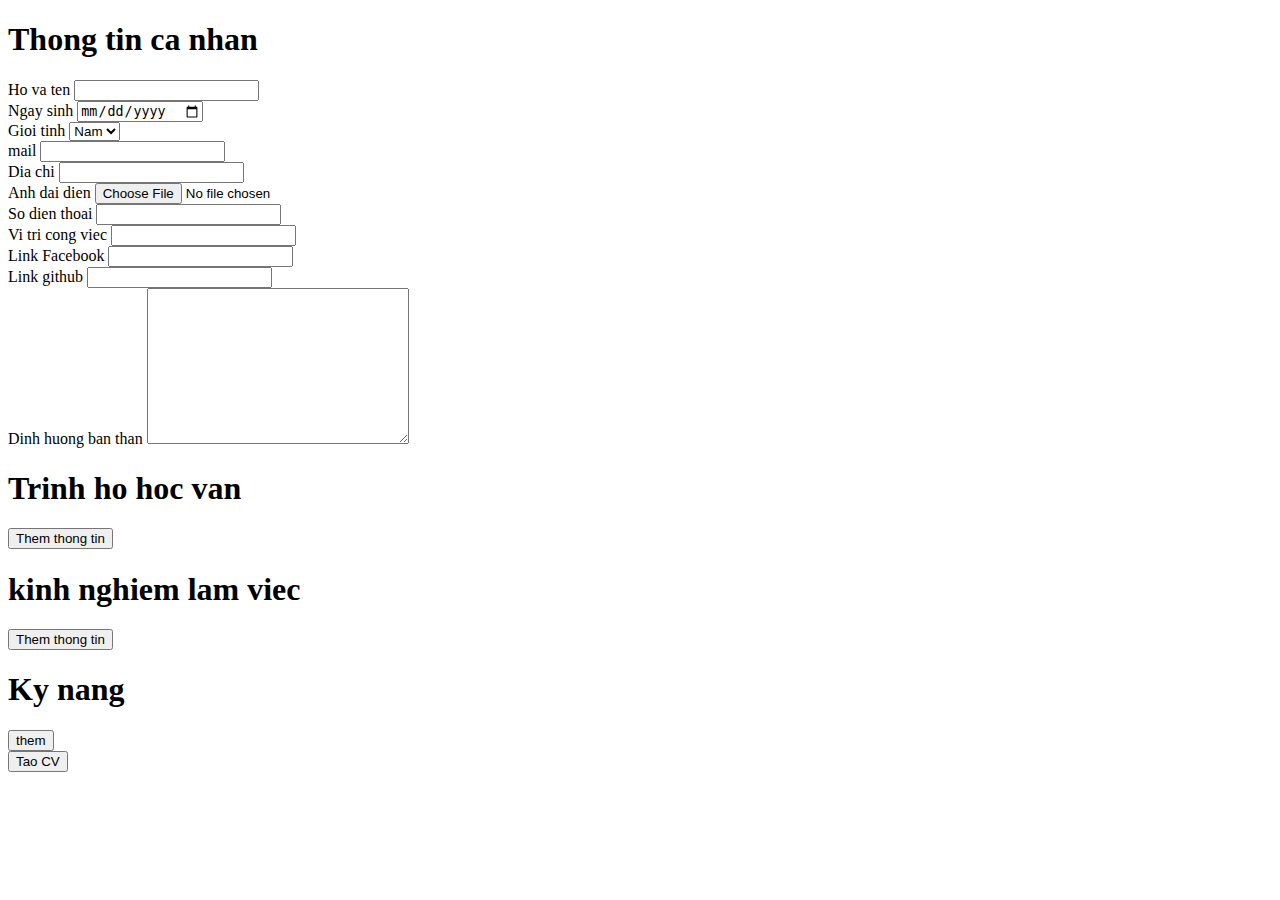
==== client/createresume.html @ 831a9919 "tao vc" ====
<!DOCTYPE html>
<html lang="en">
<head>
    <meta charset="UTF-8">
    <meta name="viewport" content="width=device-width, initial-scale=1.0">
    <title>Document</title>
</head>
<body>
    <div class="container">

        <div class="personal">
            <h1>Thong tin ca nhan</h1>
            <div class="">
                <!-- ho ten -->
                <div class="fullname">
                    <label for="fullname">Ho va ten
                    </label>
                    <input type="text" name="fullname" id="fullname">
                </div>
                <!-- ngay sinh -->
                <div class="birthday">
                    <label for="birthday">Ngay sinh</label>
                    <input type="date" name="birthday" id="birthday">
                </div>
                <!-- gioi tinh -->
                <div class="sex">
                    <label for="sex">Gioi tinh</label>
                    <select name="sex" id="sex">
                        <option value="1">Nam</option>
                        <option value="0">Nu</option>
                    </select>
                </div>
                
            </div>
            <div>
                <!-- email -->
                <div class="mail">
                    <label for="mail">mail</label>
                    <input type="email" name="mail" id="mail">
                </div>
                <!-- dia chi -->
                <div class="address">
                    <label for="address">Dia chi</label>
                    <input type="text" name="address" id="address">
                </div>
                <!-- avatar -->
                <div class="avatar">
                    <label for="avatar">Anh dai dien</label>
                    <input type="file" name="avatar" id="avatar">
                </div>
            </div>
            <div>
                <!-- so dien thoai -->
                <div class="phone">
                    <label for="phone">So dien thoai</label>
                    <input type="text" name="phone" id="phone">
                </div>
                <!-- vi tri cong viec -->
                <div class="job">
                    <label for="job">Vi tri cong viec</label>
                    <input type="text" name="job" id="job">
                </div>
            </div>
            <div>
                <!-- link fb -->
                <div class="facebook-link">
                    <label for="db-link">Link Facebook</label>
                    <input type="text" name="db-link" id="db-link">
                </div>
                <!-- link github -->
                <div class="github-link">
                    <label for="gh-link">Link github</label>
                    <input type="text" name="gh-link" id="gh-link">
                </div>
            </div>
            <div>
                <!-- dinh huong nghe nghiep -->
                <div class="carrer">
                    <label for="carrer">Dinh huong ban than</label>
                    <textarea name="carrer" id="carrer" cols="30" rows="10"></textarea>
                </div>
            </div>
        </div>


        <div class="education">
            <h1>Trinh ho hoc van</h1>
            <div class="list-education">
                <!-- form nhap thong tin se duoc do vao day khi nguoi dung nhap "them thong tin" -->
            </div>
            <div class="btn-add-education">
                <button>Them thong tin</button>
            </div>
        </div>

        <div class="experience">
            <h1>kinh nghiem lam viec</h1>
            <div class="list-experience">
                <!-- form nhap thong tin se duoc do vao day khi nguoi dung nhap "them thong tin" -->
            </div>
            <div class="btn-add-experience">
                <button>Them thong tin</button>
            </div>
        </div>

        <div class="skills">
            <h1>Ky nang</h1>
            <div class="list-skill">
                
            </div>
            <div class="btn-add-skill">
                <button>them</button>
            </div>
        </div>
        <div class="btn-submit">
            <button>Tao CV</button>
        </div>
    </div>
    <!-- <button class="change">change</button> -->
    <script src="./js/createresume.js"></script>
</body>
</html>
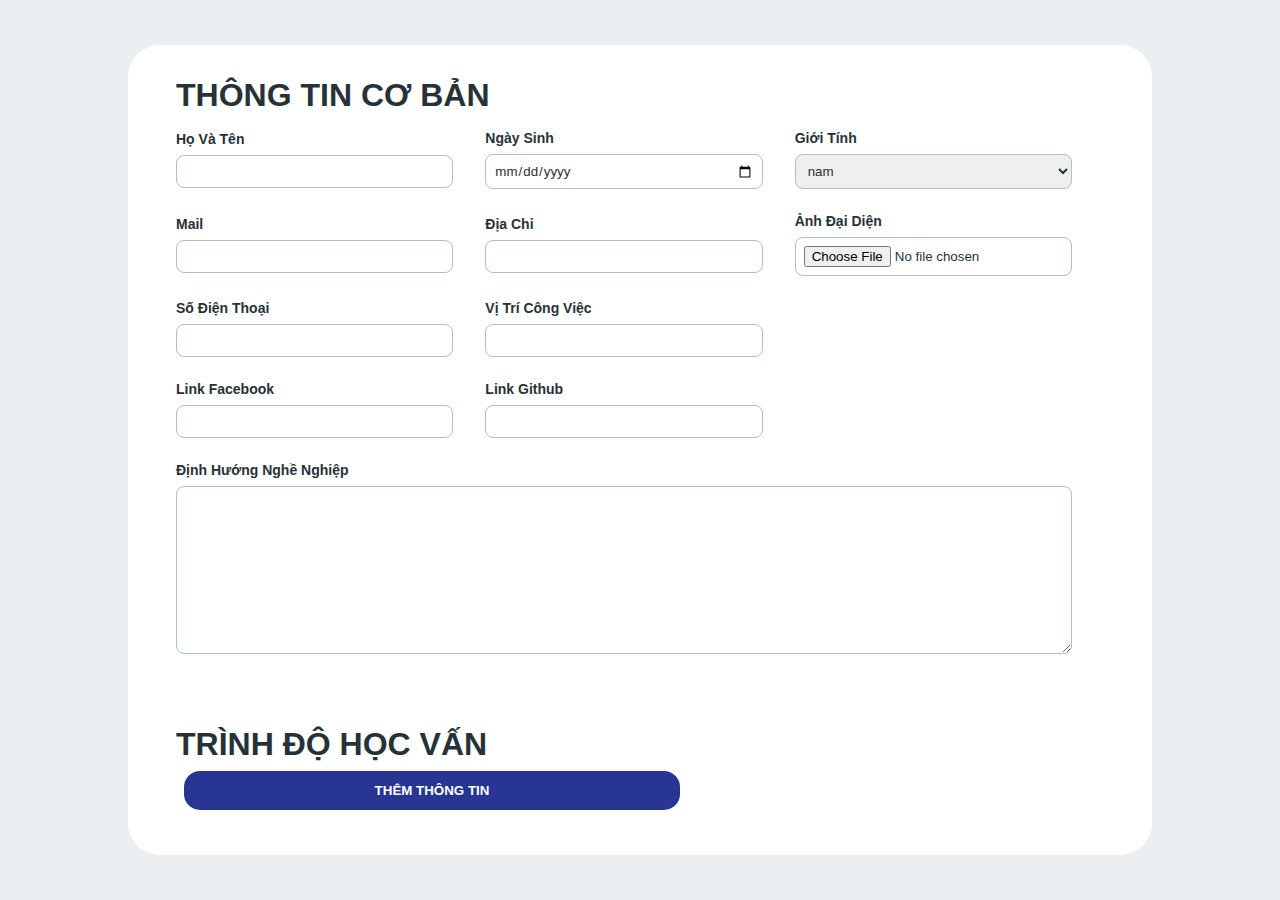
==== commit 028ef1e8: "Sua giao dien trang myaccount" ====
--- a/client/createresume.html
+++ b/client/createresume.html
@@ -1,122 +1,122 @@
 <!DOCTYPE html>
 <html lang="en">
+
 <head>
-    <meta charset="UTF-8">
-    <meta name="viewport" content="width=device-width, initial-scale=1.0">
+    <meta charset="UTF-8" />
+    <meta name="viewport" content="width=device-width, initial-scale=1.0" />
     <title>Document</title>
+    <link rel="stylesheet" href="./css/editresume.css" />
 </head>
+
 <body>
     <div class="container">
-
-        <div class="personal">
-            <h1>Thong tin ca nhan</h1>
-            <div class="">
-                <!-- ho ten -->
-                <div class="fullname">
-                    <label for="fullname">Ho va ten
-                    </label>
-                    <input type="text" name="fullname" id="fullname">
+        <div class="wrapper">
+            <div class="personal pd">
+                <h1 class="heading">thông tin cơ bản</h1>
+                <div class="fullname-birthday r-flex">
+                    <!-- ho ten -->
+                    <div class="fullname w-1-3">
+                        <label for="fullname" class="form-label">họ và tên</label>
+                        <input type="text" name="fullname" id="fullname" class="form-input" />
+                    </div>
+                    <!-- ngay sinh -->
+                    <div class="birthday w-1-3">
+                        <label for="birthday" class="form-label">ngày sinh</label>
+                        <input type="date" name="birthday" id="birthday" class="form-input" />
+                    </div>
+                    <!-- gioi tinh -->
+                    <div class="sex w-1-3">
+                        <label for="sex" class="form-label">giới tính</label>
+                        <select name="sex" id="sex" class="form-input">
+                <option value="1">nam</option>
+                <option value="0">nữ</option>
+              </select>
+                    </div>
                 </div>
-                <!-- ngay sinh -->
-                <div class="birthday">
-                    <label for="birthday">Ngay sinh</label>
-                    <input type="date" name="birthday" id="birthday">
+                <div class="r-flex">
+                    <!-- email -->
+                    <div class="mail w-1-3">
+                        <label for="mail" class="form-label">mail</label>
+                        <input type="email" name="mail" id="mail" class="form-input" />
+                    </div>
+                    <!-- dia chi -->
+                    <div class="address w-1-3">
+                        <label for="address" class="form-label">địa chỉ</label>
+                        <input type="text" name="address" id="address" class="form-input" />
+                    </div>
+                    <!-- avatar -->
+                    <div class="avatar w-1-3">
+                        <label for="avatar" class="form-label">ảnh đại diện</label>
+                        <input type="file" name="avatar" id="avatar" class="form-input" />
+                    </div>
                 </div>
-                <!-- gioi tinh -->
-                <div class="sex">
-                    <label for="sex">Gioi tinh</label>
-                    <select name="sex" id="sex">
-                        <option value="1">Nam</option>
-                        <option value="0">Nu</option>
-                    </select>
+                <div class="r-flex">
+                    <!-- so dien thoai -->
+                    <div class="phone w-1-3">
+                        <label for="phone" class="form-label">số điện thoại</label>
+                        <input type="text" name="phone" id="phone" class="form-input" />
+                    </div>
+                    <!-- vi tri cong viec -->
+                    <div class="job w-1-3">
+                        <label for="job" class="form-label">vị trí công việc</label>
+                        <input type="text" name="job" id="job" class="form-input" />
+                    </div>
                 </div>
-                
-            </div>
-            <div>
-                <!-- email -->
-                <div class="mail">
-                    <label for="mail">mail</label>
-                    <input type="email" name="mail" id="mail">
+                <div class="r-flex">
+                    <!-- link fb -->
+                    <div class="facebook-link w-1-3">
+                        <label for="db-link" class="form-label">Link Facebook</label>
+                        <input type="text" name="fb-link" id="fb-link" class="form-input" />
+                    </div>
+                    <!-- link github -->
+                    <div class="github-link w-1-3">
+                        <label for="gh-link" class="form-label">Link github</label>
+                        <input type="text" name="gh-link" id="gh-link" class="form-input" />
+                    </div>
                 </div>
-                <!-- dia chi -->
-                <div class="address">
-                    <label for="address">Dia chi</label>
-                    <input type="text" name="address" id="address">
-                </div>
-                <!-- avatar -->
-                <div class="avatar">
-                    <label for="avatar">Anh dai dien</label>
-                    <input type="file" name="avatar" id="avatar">
+                <div>
+                    <!-- dinh huong nghe nghiep -->
+                    <div class="carrer w-1-3">
+                        <label for="carrer" class="form-label">định hướng nghề nghiệp</label>
+                        <textarea name="carrer" id="carrer" cols="30" rows="10" class="form-input"></textarea>
+                    </div>
                 </div>
             </div>
-            <div>
-                <!-- so dien thoai -->
-                <div class="phone">
-                    <label for="phone">So dien thoai</label>
-                    <input type="text" name="phone" id="phone">
+
+            <div class="education pd">
+                <h1 class="heading">trình độ học vấn</h1>
+                <div class="list-education">
+                    <!-- form nhap thong tin se duoc do vao day khi nguoi dung nhap "them thong tin" -->
                 </div>
-                <!-- vi tri cong viec -->
-                <div class="job">
-                    <label for="job">Vi tri cong viec</label>
-                    <input type="text" name="job" id="job">
+                <div class="btn-add-education">
+                    <button class="btn-add">thêm thông tin</button>
                 </div>
             </div>
-            <div>
-                <!-- link fb -->
-                <div class="facebook-link">
-                    <label for="db-link">Link Facebook</label>
-                    <input type="text" name="db-link" id="db-link">
+
+            <div class="experience pd">
+                <h1 class="heading">kinh nghiệm làm việc</h1>
+                <div class="list-experience">
+                    <!-- form nhap thong tin se duoc do vao day khi nguoi dung nhap "them thong tin" -->
                 </div>
-                <!-- link github -->
-                <div class="github-link">
-                    <label for="gh-link">Link github</label>
-                    <input type="text" name="gh-link" id="gh-link">
+                <div class="btn-add-experience">
+                    <button class="btn-add">thêm thông tin</button>
                 </div>
             </div>
-            <div>
-                <!-- dinh huong nghe nghiep -->
-                <div class="carrer">
-                    <label for="carrer">Dinh huong ban than</label>
-                    <textarea name="carrer" id="carrer" cols="30" rows="10"></textarea>
+
+            <div class="skills pd">
+                <h1 class="heading">kỹ năng</h1>
+                <div class="list-skill"></div>
+                <div class="btn-add-skill">
+                    <button class="btn-add">thêm thông tin</button>
                 </div>
             </div>
-        </div>
-
-
-        <div class="education">
-            <h1>Trinh ho hoc van</h1>
-            <div class="list-education">
-                <!-- form nhap thong tin se duoc do vao day khi nguoi dung nhap "them thong tin" -->
+            <div class="btn-submit pd">
+                <button>Hoàn Thành </button>
             </div>
-            <div class="btn-add-education">
-                <button>Them thong tin</button>
-            </div>
-        </div>
-
-        <div class="experience">
-            <h1>kinh nghiem lam viec</h1>
-            <div class="list-experience">
-                <!-- form nhap thong tin se duoc do vao day khi nguoi dung nhap "them thong tin" -->
-            </div>
-            <div class="btn-add-experience">
-                <button>Them thong tin</button>
-            </div>
-        </div>
-
-        <div class="skills">
-            <h1>Ky nang</h1>
-            <div class="list-skill">
-                
-            </div>
-            <div class="btn-add-skill">
-                <button>them</button>
-            </div>
-        </div>
-        <div class="btn-submit">
-            <button>Tao CV</button>
         </div>
     </div>
     <!-- <button class="change">change</button> -->
     <script src="./js/createresume.js"></script>
 </body>
+
 </html>--- a/client/css/editresume.css
+++ b/client/css/editresume.css
@@ -0,0 +1,132 @@
+* {
+    margin: 0;
+    padding: 0;
+    box-sizing: content-box;
+    font-family: Arial, Helvetica, sans-serif;
+}
+
+.container {
+    background-color: #eceff1;
+    height: 100vh;
+    position: relative;
+}
+
+.wrapper {
+    position: absolute;
+    top: 50%;
+    left: 50%;
+    transform: translate(-50%, -50%);
+    border-radius: 2rem;
+    width: 80%;
+    height: 90vh;
+    background-color: white;
+    overflow: auto;
+}
+
+.pd {
+    padding: 2rem 3rem;
+}
+
+.my-2 {
+    margin: 2rem 0;
+}
+
+.heading {
+    text-transform: uppercase;
+    color: #263238;
+}
+
+.r-flex {
+    display: flex;
+    align-items: center;
+}
+
+.btn {
+    margin: 0.5rem 0;
+    padding: 0.5rem 1rem;
+    background-color: white;
+    border: 1px solid #263238;
+    border-radius: 1rem;
+    cursor: pointer;
+    font-weight: bold;
+    text-transform: uppercase;
+    font-size: 12px;
+}
+
+.btn-add {
+    margin: 0.5rem;
+    padding: 0.75rem 1rem;
+    background-color: #283593;
+    color: white;
+    border: none;
+    border-radius: 1rem;
+    text-transform: uppercase;
+    font-weight: bold;
+    width: 50%;
+    outline: none;
+    cursor: pointer;
+}
+
+.w-1-3 {
+    width: calc(100% / 3);
+    display: flex;
+    flex-direction: column;
+    margin: 0.5rem 0;
+}
+
+.w-1-2 {
+    width: calc(100% / 2);
+    display: flex;
+    flex-direction: column;
+    margin: 0.5rem 0;
+}
+
+.form-label {
+    text-transform: capitalize;
+    padding: 0.5rem 0;
+    font-size: 14px;
+    font-weight: 600;
+    color: #263238;
+}
+
+.form-input {
+    padding: 0.5rem;
+    margin-right: 2rem;
+    outline: none;
+    border: 1px solid #b0bec5;
+    border-radius: 0.5rem;
+    color: #263238;
+}
+
+.form-input:focus {
+    border-color: #283593;
+    transform: 300ms;
+}
+
+.carrer {
+    width: 100%;
+}
+
+.btn-submit button {
+    display: block;
+    background-color: #283593;
+    border: 0;
+    outline: 0;
+    padding: 10px 15px;
+    color: white;
+    border-radius: 3px;
+    cursor: pointer;
+    margin-left: 8px;
+}
+
+
+/* .btn-submit button {
+    padding: 10px 5px;
+    display: block;
+    width: 10%;
+    margin: 0 auto;
+    text-align: center;
+    margin-top: 20px;
+    background-color: #1565c0;
+    border-radius: 5px;
+} */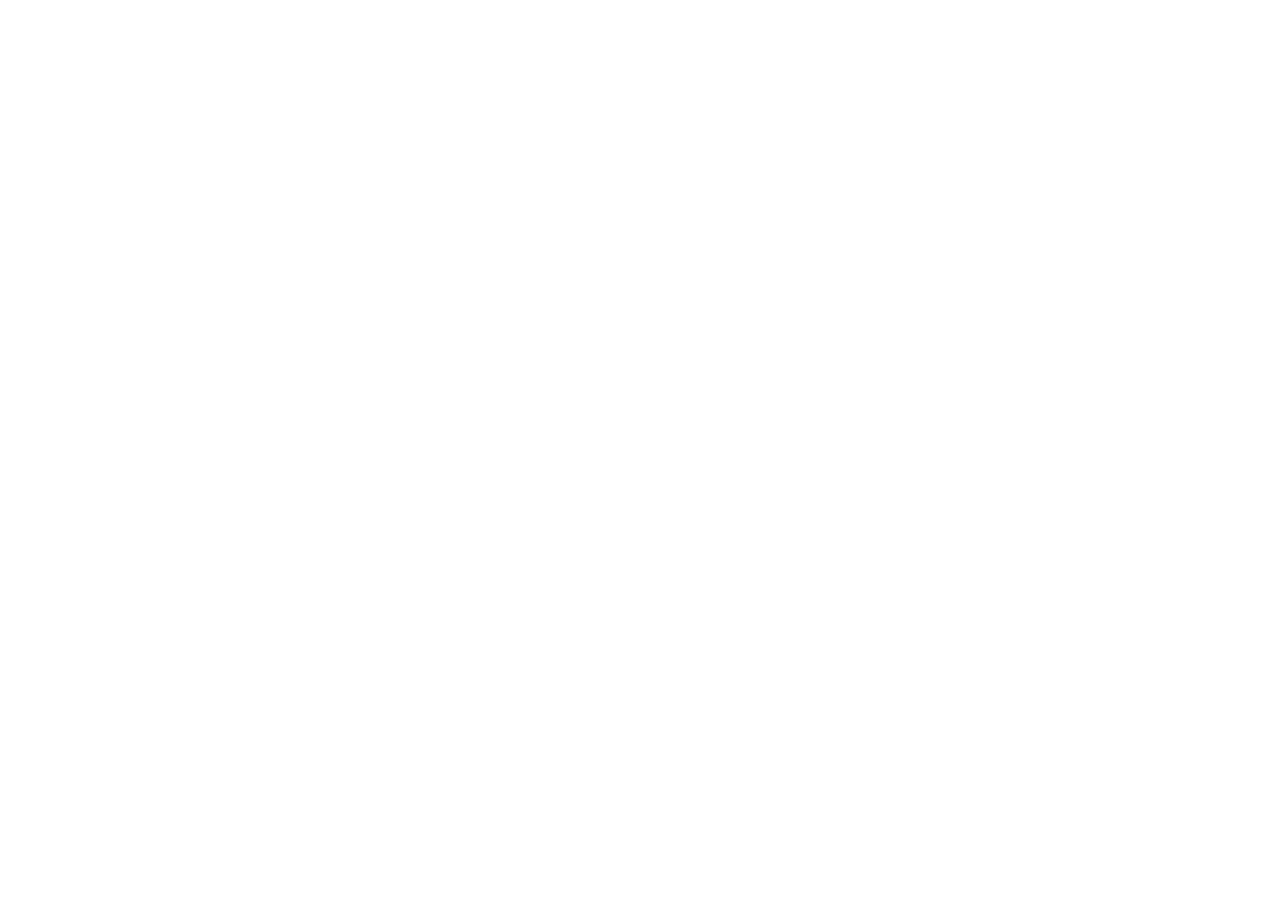
==== commit 4788f499: "them logout va cap nhat moi code phan nhap, sua cv" ====
--- a/client/createresume.html
+++ b/client/createresume.html
@@ -1,122 +1,177 @@
 <!DOCTYPE html>
 <html lang="en">
-
-<head>
+  <head>
     <meta charset="UTF-8" />
     <meta name="viewport" content="width=device-width, initial-scale=1.0" />
     <title>Document</title>
     <link rel="stylesheet" href="./css/editresume.css" />
-</head>
+  </head>
 
-<body>
+  <body>
     <div class="container">
-        <div class="wrapper">
-            <div class="personal pd">
-                <h1 class="heading">thông tin cơ bản</h1>
-                <div class="fullname-birthday r-flex">
-                    <!-- ho ten -->
-                    <div class="fullname w-1-3">
-                        <label for="fullname" class="form-label">họ và tên</label>
-                        <input type="text" name="fullname" id="fullname" class="form-input" />
-                    </div>
-                    <!-- ngay sinh -->
-                    <div class="birthday w-1-3">
-                        <label for="birthday" class="form-label">ngày sinh</label>
-                        <input type="date" name="birthday" id="birthday" class="form-input" />
-                    </div>
-                    <!-- gioi tinh -->
-                    <div class="sex w-1-3">
-                        <label for="sex" class="form-label">giới tính</label>
-                        <select name="sex" id="sex" class="form-input">
+      <div class="wrapper">
+        <div class="personal pd">
+          <h1 class="heading">thông tin cơ bản</h1>
+          <div class="fullname-birthday r-flex">
+            <!-- ho ten -->
+            <div class="fullname w-1-3">
+              <label for="fullname" class="form-label">họ và tên</label>
+              <input
+                type="text"
+                name="fullname"
+                id="fullname"
+                class="form-input"
+              />
+              <span class="error err-fullname"></span>
+            </div>
+            <!-- ngay sinh -->
+            <div class="birthday w-1-3">
+              <label for="birthday" class="form-label">ngày sinh</label>
+              <input
+                type="date"
+                name="birthday"
+                id="birthday"
+                class="form-input"
+              />
+              <span class="error err-birthday"></span>
+            </div>
+            <!-- gioi tinh -->
+            <div class="sex w-1-3">
+              <label for="sex" class="form-label">giới tính</label>
+              <select name="sex" id="sex" class="form-input">
+                <option value="5" selected>vui lòng chọn giới tính</option>
                 <option value="1">nam</option>
                 <option value="0">nữ</option>
               </select>
-                    </div>
-                </div>
-                <div class="r-flex">
-                    <!-- email -->
-                    <div class="mail w-1-3">
-                        <label for="mail" class="form-label">mail</label>
-                        <input type="email" name="mail" id="mail" class="form-input" />
-                    </div>
-                    <!-- dia chi -->
-                    <div class="address w-1-3">
-                        <label for="address" class="form-label">địa chỉ</label>
-                        <input type="text" name="address" id="address" class="form-input" />
-                    </div>
-                    <!-- avatar -->
-                    <div class="avatar w-1-3">
-                        <label for="avatar" class="form-label">ảnh đại diện</label>
-                        <input type="file" name="avatar" id="avatar" class="form-input" />
-                    </div>
-                </div>
-                <div class="r-flex">
-                    <!-- so dien thoai -->
-                    <div class="phone w-1-3">
-                        <label for="phone" class="form-label">số điện thoại</label>
-                        <input type="text" name="phone" id="phone" class="form-input" />
-                    </div>
-                    <!-- vi tri cong viec -->
-                    <div class="job w-1-3">
-                        <label for="job" class="form-label">vị trí công việc</label>
-                        <input type="text" name="job" id="job" class="form-input" />
-                    </div>
-                </div>
-                <div class="r-flex">
-                    <!-- link fb -->
-                    <div class="facebook-link w-1-3">
-                        <label for="db-link" class="form-label">Link Facebook</label>
-                        <input type="text" name="fb-link" id="fb-link" class="form-input" />
-                    </div>
-                    <!-- link github -->
-                    <div class="github-link w-1-3">
-                        <label for="gh-link" class="form-label">Link github</label>
-                        <input type="text" name="gh-link" id="gh-link" class="form-input" />
-                    </div>
-                </div>
-                <div>
-                    <!-- dinh huong nghe nghiep -->
-                    <div class="carrer w-1-3">
-                        <label for="carrer" class="form-label">định hướng nghề nghiệp</label>
-                        <textarea name="carrer" id="carrer" cols="30" rows="10" class="form-input"></textarea>
-                    </div>
-                </div>
+              <span class="error err-sex"></span>
             </div>
+          </div>
+          <div class="r-flex">
+            <!-- email -->
+            <div class="mail w-1-3">
+              <label for="mail" class="form-label">mail</label>
+              <input type="email" name="mail" id="mail" class="form-input" />
+              <span class="error err-mail"></span>
+            </div>
+            <!-- dia chi -->
+            <div class="address w-1-3">
+              <label for="address" class="form-label">địa chỉ</label>
+              <input
+                type="text"
+                name="address"
+                id="address"
+                class="form-input"
+              />
+              <span class="error err-address"></span>
+            </div>
+            <!-- avatar -->
+            <div class="avatar w-1-3">
+              <label for="avatar" class="form-label">ảnh đại diện</label>
+              <input type="file" name="avatar" id="avatar" class="form-input" />
+              <span class="error err-fullname"></span>
+            </div>
+          </div>
+          <div class="r-flex">
+            <!-- so dien thoai -->
+            <div class="phone w-1-3">
+              <label for="phone" class="form-label">số điện thoại</label>
+              <input type="text" name="phone" id="phone" class="form-input" />
+              <span class="error err-phone"></span>
+            </div>
+            <!-- vi tri cong viec -->
+            <div class="job w-1-3">
+              <label for="job" class="form-label">vị trí công việc</label>
+              <input type="text" name="job" id="job" class="form-input" />
+              <span class="error err-job"></span>
+            </div>
+          </div>
+          <div class="r-flex">
+            <!-- link fb -->
+            <div class="facebook-link w-1-3">
+              <label for="db-link" class="form-label">Link Facebook</label>
+              <input
+                type="text"
+                name="fb-link"
+                id="fb-link"
+                class="form-input"
+              />
+              <span class="error err-fb-link"></span>
+            </div>
+            <!-- link github -->
+            <div class="github-link w-1-3">
+              <label for="gh-link" class="form-label">Link github</label>
+              <input
+                type="text"
+                name="gh-link"
+                id="gh-link"
+                class="form-input"
+              />
+              <span class="error err-gh-link"></span>
+            </div>
+            <div class="instagram-link w-1-3">
+              <label for="ins-link" class="form-label">Link instagram</label>
+              <input
+                type="text"
+                name="ins-link"
+                id="ins-link"
+                class="form-input"
+              />
+              <span class="error err-ins-link"></span>
+            </div>
+          </div>
+          <div>
+            <!-- dinh huong nghe nghiep -->
+            <div class="carrer w-1-3">
+              <label for="carrer" class="form-label"
+                >định hướng nghề nghiệp</label
+              >
+              <textarea
+                name="carrer"
+                id="carrer"
+                cols="30"
+                rows="10"
+                class="form-input"
+              ></textarea>
+              <span class="error err-carrer"></span>
+            </div>
+          </div>
+        </div>
 
-            <div class="education pd">
-                <h1 class="heading">trình độ học vấn</h1>
-                <div class="list-education">
-                    <!-- form nhap thong tin se duoc do vao day khi nguoi dung nhap "them thong tin" -->
-                </div>
-                <div class="btn-add-education">
-                    <button class="btn-add">thêm thông tin</button>
-                </div>
-            </div>
+        <div class="education pd">
+          <h1 class="heading">trình độ học vấn</h1>
+          <div class="list-education">
+            <!-- form nhap thong tin se duoc do vao day khi nguoi dung nhap "them thong tin" -->
+          </div>
+          <div class="btn-add-education">
+            <button class="btn-add">thêm thông tin</button>
+          </div>
+        </div>
 
-            <div class="experience pd">
-                <h1 class="heading">kinh nghiệm làm việc</h1>
-                <div class="list-experience">
-                    <!-- form nhap thong tin se duoc do vao day khi nguoi dung nhap "them thong tin" -->
-                </div>
-                <div class="btn-add-experience">
-                    <button class="btn-add">thêm thông tin</button>
-                </div>
-            </div>
+        <div class="experience pd">
+          <h1 class="heading">kinh nghiệm làm việc</h1>
+          <div class="list-experience">
+            <!-- form nhap thong tin se duoc do vao day khi nguoi dung nhap "them thong tin" -->
+          </div>
+          <div class="btn-add-experience">
+            <button class="btn-add">thêm thông tin</button>
+          </div>
+        </div>
 
-            <div class="skills pd">
-                <h1 class="heading">kỹ năng</h1>
-                <div class="list-skill"></div>
-                <div class="btn-add-skill">
-                    <button class="btn-add">thêm thông tin</button>
-                </div>
-            </div>
-            <div class="btn-submit pd">
-                <button>Hoàn Thành </button>
-            </div>
+        <div class="skills pd">
+          <h1 class="heading">kỹ năng</h1>
+          <div class="list-skill"></div>
+          <div class="btn-add-skill">
+            <button class="btn-add">thêm thông tin</button>
+          </div>
         </div>
+        <div class="btn-submit pd">
+          <button>Hoàn Thành</button>
+        </div>
+        <span class="errCreate error"></span>
+      </div>
     </div>
     <!-- <button class="change">change</button> -->
-    <script src="./js/createresume.js"></script>
-</body>
-
-</html>+    <!-- <script src="./js/createresume.js"></script> -->
+    <script src="./js/createv2.js"></script>
+  </body>
+</html>
--- a/client/css/editresume.css
+++ b/client/css/editresume.css
@@ -22,7 +22,15 @@
     background-color: white;
     overflow: auto;
 }
-
+.error{
+    color: #ef5350;
+    font-size: 14px;
+    margin: 0.25rem;
+    opacity: 0;
+    display: inline-block;
+    width: 100%;
+    height: 20px;
+}
 .pd {
     padding: 2rem 3rem;
 }
